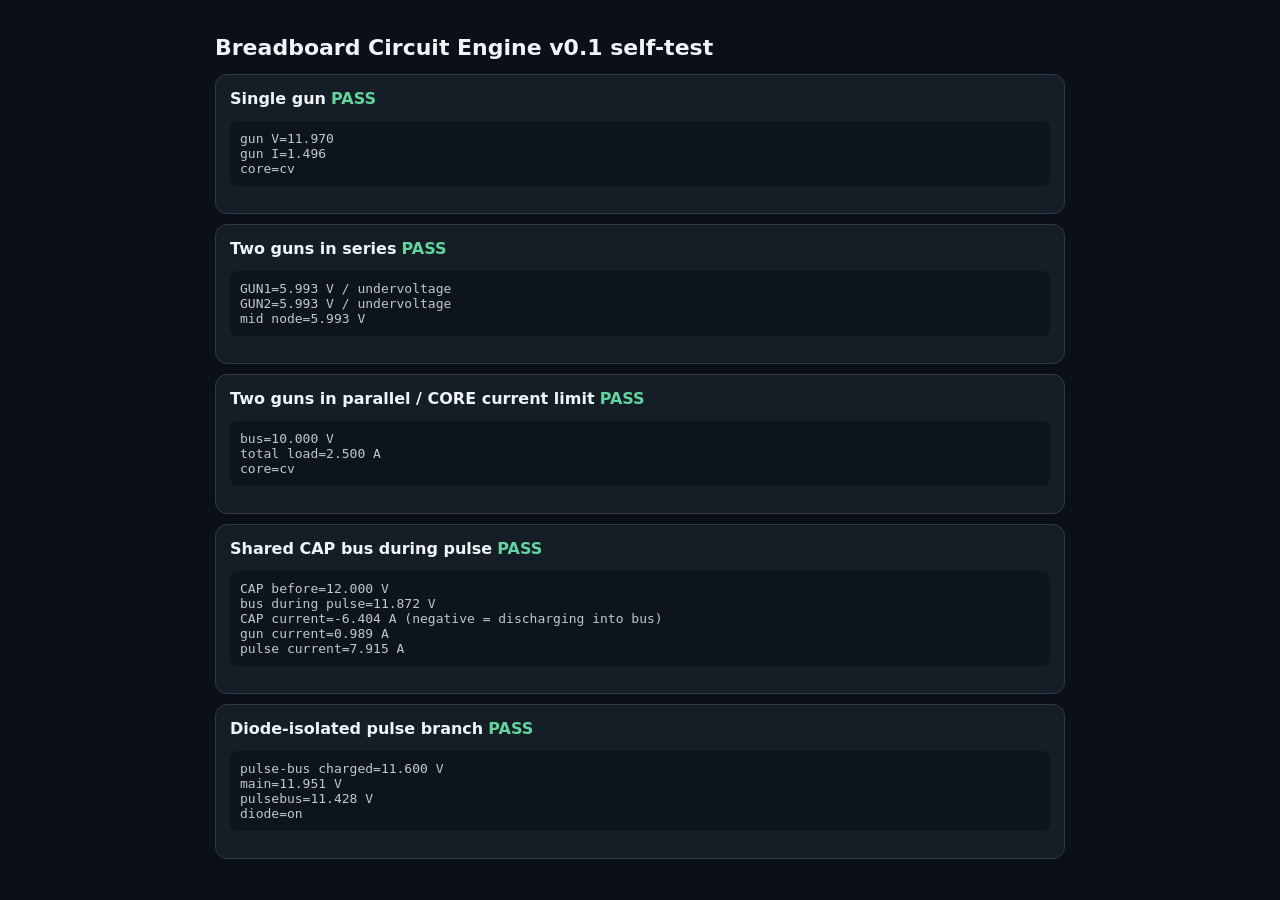
==== engine-selftest.html @ d4856527 "test: add browser circuit engine self tests" ====
<!doctype html>
<html lang="ko">
<head>
<meta charset="utf-8"><meta name="viewport" content="width=device-width,initial-scale=1">
<title>Breadboard Circuit Engine Self Test</title>
<style>
body{font-family:system-ui;background:#0b1016;color:#eef4f8;margin:0;padding:20px}main{max-width:850px;margin:auto}
h1{font-size:22px}.case{background:#151d27;border:1px solid #2d3a48;border-radius:12px;padding:14px;margin:10px 0}
.pass{color:#62d59f}.fail{color:#ef7777}pre{white-space:pre-wrap;background:#0d141c;padding:10px;border-radius:8px;color:#bdc9d4}
</style>
</head>
<body><main>
<h1>Breadboard Circuit Engine v0.1 self-test</h1>
<div id="out"></div>
<script src="./circuit-engine.js"></script>
<script>
(function(){
const E=BreadboardCircuitEngine.CircuitEngine,out=document.querySelector('#out');
function card(name,ok,lines){
 const d=document.createElement('div');d.className='case';
 d.innerHTML='<b>'+name+'</b> <strong class="'+(ok?'pass':'fail')+'">'+(ok?'PASS':'FAIL')+'</strong><pre>'+lines.join('\n')+'</pre>';
 out.appendChild(d);
}
function near(v,t,tol){return Math.abs(v-t)<=tol}

// 1 single gun
{
 const e=new E({ground:'g'});
 e.addSource('core','v','g',{voltage:12,internalResistance:.02,currentLimit:2.5});
 e.addLoad('gun','v','g',{ratedVoltage:12,ratedCurrent:1.5,minVoltage:7});
 const r=e.solveDC(), v=r.branches.gun.voltage, i=r.branches.gun.current;
 card('Single gun',near(v,12,.1)&&near(i,1.5,.05),['gun V='+v.toFixed(3),'gun I='+i.toFixed(3),'core='+r.branches.core.status]);
}

// 2 two guns in series
{
 const e=new E({ground:'g'});
 e.addSource('core','v','g',{voltage:12,internalResistance:.02,currentLimit:2.5});
 e.addLoad('g1','v','m',{ratedVoltage:12,ratedCurrent:1.5,minVoltage:7});
 e.addLoad('g2','m','g',{ratedVoltage:12,ratedCurrent:1.5,minVoltage:7});
 const r=e.solveDC();
 const v1=r.branches.g1.voltage,v2=r.branches.g2.voltage;
 card('Two guns in series',near(v1,6,.12)&&near(v2,6,.12),['GUN1='+v1.toFixed(3)+' V / '+r.branches.g1.status,'GUN2='+v2.toFixed(3)+' V / '+r.branches.g2.status,'mid node='+r.voltages.m.toFixed(3)+' V']);
}

// 3 two guns parallel -> current limit droop
{
 const e=new E({ground:'g'});
 e.addSource('core','v','g',{voltage:12,internalResistance:.02,currentLimit:2.5});
 e.addLoad('g1','v','g',{ratedVoltage:12,ratedCurrent:1.5,minVoltage:7});
 e.addLoad('g2','v','g',{ratedVoltage:12,ratedCurrent:1.5,minVoltage:7});
 const r=e.solveDC(),v=r.voltages.v,total=r.branches.g1.current+r.branches.g2.current;
 card('Two guns in parallel / CORE current limit',near(total,2.5,.03)&&v<12,['bus='+v.toFixed(3)+' V','total load='+total.toFixed(3)+' A','core='+r.branches.core.status]);
}

// 4 capacitor shared bus supports pulse + gun
{
 const e=new E({ground:'g'});
 e.addSource('core','v','g',{voltage:12,internalResistance:.02,currentLimit:2.5});
 e.addCapacitor('cap','v','g',0.5,{initialVoltage:0,maxVoltage:16});
 e.addLoad('gun','v','g',{ratedVoltage:12,ratedCurrent:1.0,minVoltage:7,active:false});
 e.addPulseLoad('pulse','v','g',{ratedVoltage:12,pulseCurrent:8,minVoltage:7,active:false});
 for(let k=0;k<300;k++)e.step(.01);
 const before=e.getState('cap').voltage;
 e.setActive('gun',true);e.setActive('pulse',true);
 const r=e.step(.01), ci=r.branches.cap.current;
 card('Shared CAP bus during pulse',before>10&&ci<0,['CAP before='+before.toFixed(3)+' V','bus during pulse='+r.voltages.v.toFixed(3)+' V','CAP current='+ci.toFixed(3)+' A (negative = discharging into bus)','gun current='+r.branches.gun.current.toFixed(3)+' A','pulse current='+r.branches.pulse.current.toFixed(3)+' A']);
}

// 5 diode branch isolation sanity
{
 const e=new E({ground:'g'});
 e.addSource('core','main','g',{voltage:12,internalResistance:.02,currentLimit:2.5});
 e.addDiode('d','main','pulsebus',{forwardVoltage:.4,onResistance:.05});
 e.addCapacitor('cap','pulsebus','g',0.3,{initialVoltage:0,maxVoltage:16});
 e.addPulseLoad('pulse','pulsebus','g',{ratedVoltage:12,pulseCurrent:8,minVoltage:7,active:false});
 for(let k=0;k<300;k++)e.step(.01);
 const charged=e.getState('cap').voltage;
 e.setActive('pulse',true);const r=e.step(.01);
 card('Diode-isolated pulse branch',charged>9,['pulse-bus charged='+charged.toFixed(3)+' V','main='+r.voltages.main.toFixed(3)+' V','pulsebus='+r.voltages.pulsebus.toFixed(3)+' V','diode='+r.branches.d.status]);
}
})();
</script>
</main></body></html>
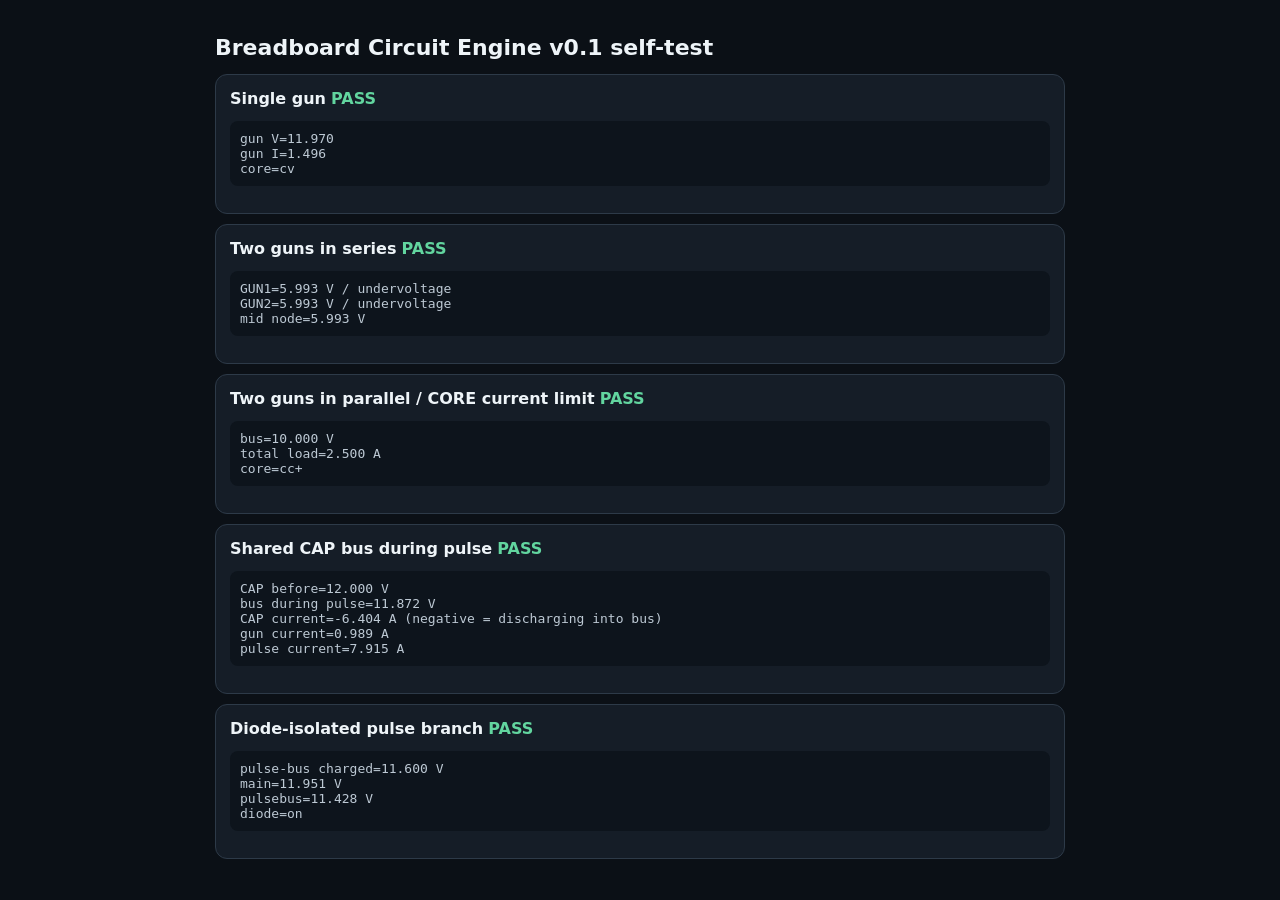
==== commit c5a23364: "test: pin self-test to circuit engine v0.1.1" ====
--- a/engine-selftest.html
+++ b/engine-selftest.html
@@ -12,7 +12,7 @@
 <body><main>
 <h1>Breadboard Circuit Engine v0.1 self-test</h1>
 <div id="out"></div>
-<script src="./circuit-engine.js"></script>
+<script src="./circuit-engine.js?v=0.1.1"></script>
 <script>
 (function(){
 const E=BreadboardCircuitEngine.CircuitEngine,out=document.querySelector('#out');
